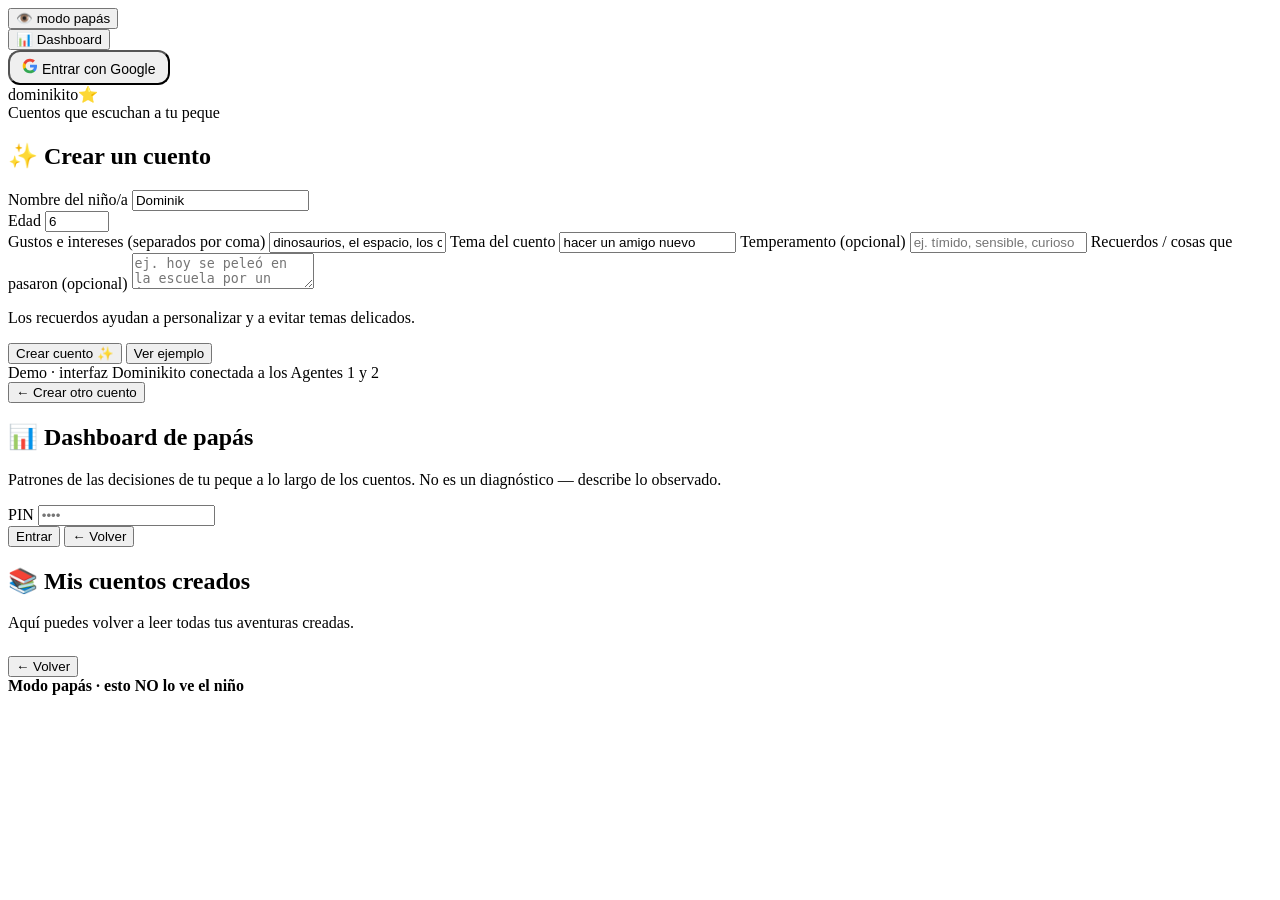
==== backend/web/pages/app.html @ b5e755c8 "adding firebase backend" ====
<!doctype html>
<html lang="es">
<head>
  <meta charset="utf-8">
  <meta name="viewport" content="width=device-width,initial-scale=1">
  <title>dominikito</title>
  <link rel="icon" href="/assets/favicon.png">
  <link rel="preconnect" href="https://fonts.googleapis.com">
  <link href="https://fonts.googleapis.com/css2?family=Baloo+2:wght@600;800&family=Nunito:wght@600;700;800&display=swap" rel="stylesheet">
  <link rel="stylesheet" href="/static/styles.css">
</head>
<body>
  <div class="devbar"><button onclick="toggleDev()">👁️ modo papás</button></div>
  <div class="parentbar"><button onclick="showDashboardLogin()">📊 Dashboard</button></div>

  <div class="wrap">
    <div class="user-header-wrap" id="user-header" style="display: none;">
      <div class="user-badge">
        <img class="user-avatar" id="user-avatar-img" src="" alt="avatar">
        <span class="user-name" id="user-name-span"></span>
      </div>
      <button class="btn btn-logout" id="logout-btn">Cerrar sesión</button>
    </div>
    <div class="user-header-wrap" id="user-header-anonymous">
      <button class="btn-google" id="login-btn-app" style="font-size: 14px; padding: 6px 12px; border-radius: 12px;">
        <svg viewBox="0 0 24 24" style="width:16px;height:16px;" xmlns="http://www.w3.org/2000/svg">
          <path d="M22.56 12.25c0-.78-.07-1.53-.2-2.25H12v4.26h5.92c-.26 1.37-1.04 2.53-2.21 3.31v2.77h3.57c2.08-1.92 3.28-4.74 3.28-8.09z" fill="#4285F4"/>
          <path d="M12 23c2.97 0 5.46-.98 7.28-2.66l-3.57-2.77c-.98.66-2.23 1.06-3.71 1.06-2.86 0-5.29-1.93-6.16-4.53H2.18v2.84C3.99 20.53 7.7 23 12 23z" fill="#34A853"/>
          <path d="M5.84 14.09c-.22-.66-.35-1.36-.35-2.09s.13-1.43.35-2.09V7.06H2.18C1.43 8.55 1 10.22 1 12s.43 3.45 1.18 4.94l2.85-2.22.81-.63z" fill="#FBBC05"/>
          <path d="M12 5.38c1.62 0 3.06.56 4.21 1.64l3.15-3.15C17.45 2.09 14.97 1 12 1 7.7 1 3.99 3.47 2.18 7.06l3.66 2.84c.87-2.6 3.3-4.52 6.16-4.52z" fill="#EA4335"/>
        </svg>
        Entrar con Google
      </button>
    </div>

    <header>
      <!-- logo.png (si existe); si no, cae al wordmark de texto -->
      <img class="logo-img" src="/assets/logo.png" alt="dominikito"
           onerror="var t=document.getElementById('wordmark-text'); if(t){t.style.display='block';} this.remove();">
      <div class="wordmark" id="wordmark-text" style="display:none">
        <span class="b">d</span><span class="b">o</span><span class="g">m</span><span class="g">i</span><span class="g">n</span><span class="g">i</span><span class="g">k</span><span class="y">i</span><span class="o">t</span><span class="y">o</span><span class="star">⭐</span>
      </div>
      <div class="sub" id="subtitle">Cuentos que escuchan a tu peque</div>
    </header>

    <!-- Pantalla 1: crear cuento (padres) -->
    <section id="screen-create" class="screen active">
      <img class="mascot" src="/assets/mascot.png" alt="" onerror="this.remove()">
      <div class="card">
        <h2>✨ Crear un cuento</h2>
        <div class="row">
          <div>
            <label>Nombre del niño/a</label>
            <input id="f-name" value="Dominik" />
          </div>
          <div>
            <label>Edad</label>
            <input id="f-age" type="number" min="2" max="12" step="0.5" value="6" />
          </div>
        </div>
        <label>Gustos e intereses (separados por coma)</label>
        <input id="f-likes" value="dinosaurios, el espacio, los cohetes" />
        <label>Tema del cuento</label>
        <input id="f-theme" value="hacer un amigo nuevo" />
        <label>Temperamento (opcional)</label>
        <input id="f-temp" placeholder="ej. tímido, sensible, curioso" />
        <label>Recuerdos / cosas que pasaron (opcional)</label>
        <textarea id="f-events" placeholder="ej. hoy se peleó en la escuela por un juguete"></textarea>
        <p class="hint">Los recuerdos ayudan a personalizar y a evitar temas delicados.</p>
        <div class="actions">
          <button class="btn primary" onclick="createStory()">Crear cuento ✨</button>
          <button class="btn ghost" onclick="loadSample()">Ver ejemplo</button>
          <button class="btn" style="background:var(--purple); display: none;" id="btn-show-history" onclick="showHistoryScreen()">Mis cuentos 📚</button>
        </div>
        <div id="create-err" class="err"></div>
      </div>
      <div class="note">Demo · interfaz Dominikito conectada a los Agentes 1 y 2</div>
    </section>

    <!-- Pantalla 2: lector del niño -->
    <section id="screen-reader" class="screen">
      <div id="reader"></div>
      <div class="actions">
        <button class="btn ghost" onclick="backToCreate()">← Crear otro cuento</button>
      </div>
    </section>

    <!-- Pantalla 3: dashboard de padres (protegido con PIN) -->
    <section id="screen-dashboard" class="screen">
      <div class="card" id="dash-login">
        <h2>📊 Dashboard de papás</h2>
        <p class="hint">Patrones de las decisiones de tu peque a lo largo de los cuentos. No es un
          diagnóstico — describe lo observado.</p>
        <label>PIN</label>
        <input id="dash-pin" type="password" placeholder="••••" />
        <div class="actions">
          <button class="btn primary" onclick="dashLogin()">Entrar</button>
          <button class="btn ghost" onclick="backToCreate()">← Volver</button>
        </div>
        <div id="dash-err" class="err"></div>
      </div>
      <div id="dash-content" style="display:none">
        <div class="card">
          <label>Niño/a</label>
          <select id="dash-child" onchange="loadChildDashboard(this.value)"></select>
        </div>
        <div id="dash-trends"></div>
        <div class="actions"><button class="btn ghost" onclick="backToCreate()">← Volver</button></div>
      </div>
    </section>

    <!-- Pantalla 4: Historial de cuentos -->
    <section id="screen-history" class="screen">
      <div class="card">
        <h2>📚 Mis cuentos creados</h2>
        <p class="hint">Aquí puedes volver a leer todas tus aventuras creadas.</p>
        <div id="history-list" class="history-grid">
          <!-- Se llena dinámicamente -->
        </div>
        <div class="actions" style="margin-top: 24px;">
          <button class="btn ghost" onclick="backToCreate()">← Volver</button>
        </div>
      </div>
    </section>
  </div>

  <div class="devlog" id="devlog">
    <b>Modo papás · esto NO lo ve el niño</b>
    <div id="devlog-body"></div>
  </div>

  <script type="module" src="/static/app.js"></script>
</body>
</html>
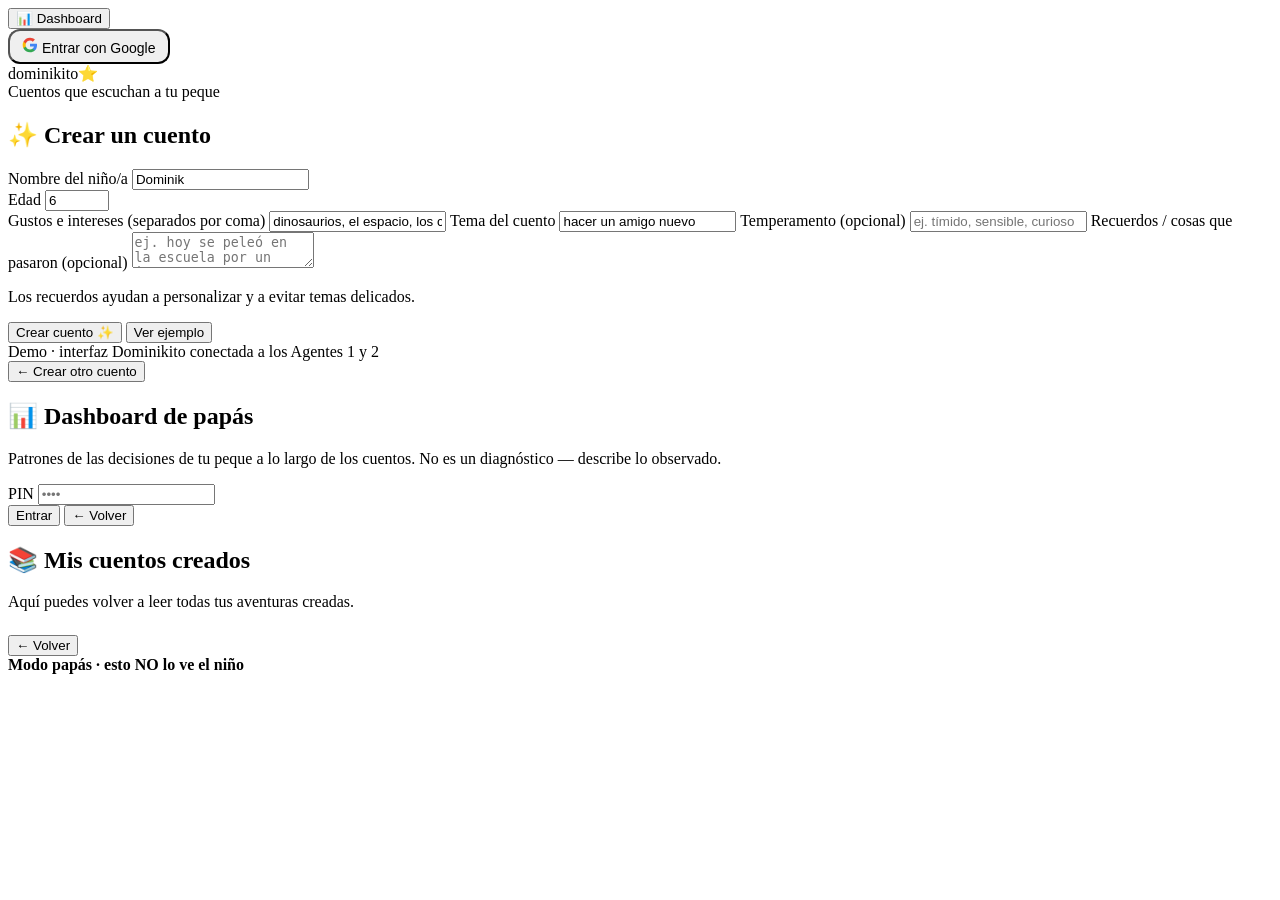
==== commit 7ae26eda: "adding new changes" ====
--- a/backend/web/pages/app.html
+++ b/backend/web/pages/app.html
@@ -7,10 +7,9 @@
   <link rel="icon" href="/assets/favicon.png">
   <link rel="preconnect" href="https://fonts.googleapis.com">
   <link href="https://fonts.googleapis.com/css2?family=Baloo+2:wght@600;800&family=Nunito:wght@600;700;800&display=swap" rel="stylesheet">
-  <link rel="stylesheet" href="/static/styles.css">
+  <link rel="stylesheet" href="/static/styles.css?v=6">
 </head>
 <body>
-  <div class="devbar"><button onclick="toggleDev()">👁️ modo papás</button></div>
   <div class="parentbar"><button onclick="showDashboardLogin()">📊 Dashboard</button></div>
 
   <div class="wrap">
@@ -129,6 +128,6 @@
     <div id="devlog-body"></div>
   </div>
 
-  <script type="module" src="/static/app.js"></script>
+  <script type="module" src="/static/app.js?v=6"></script>
 </body>
 </html>
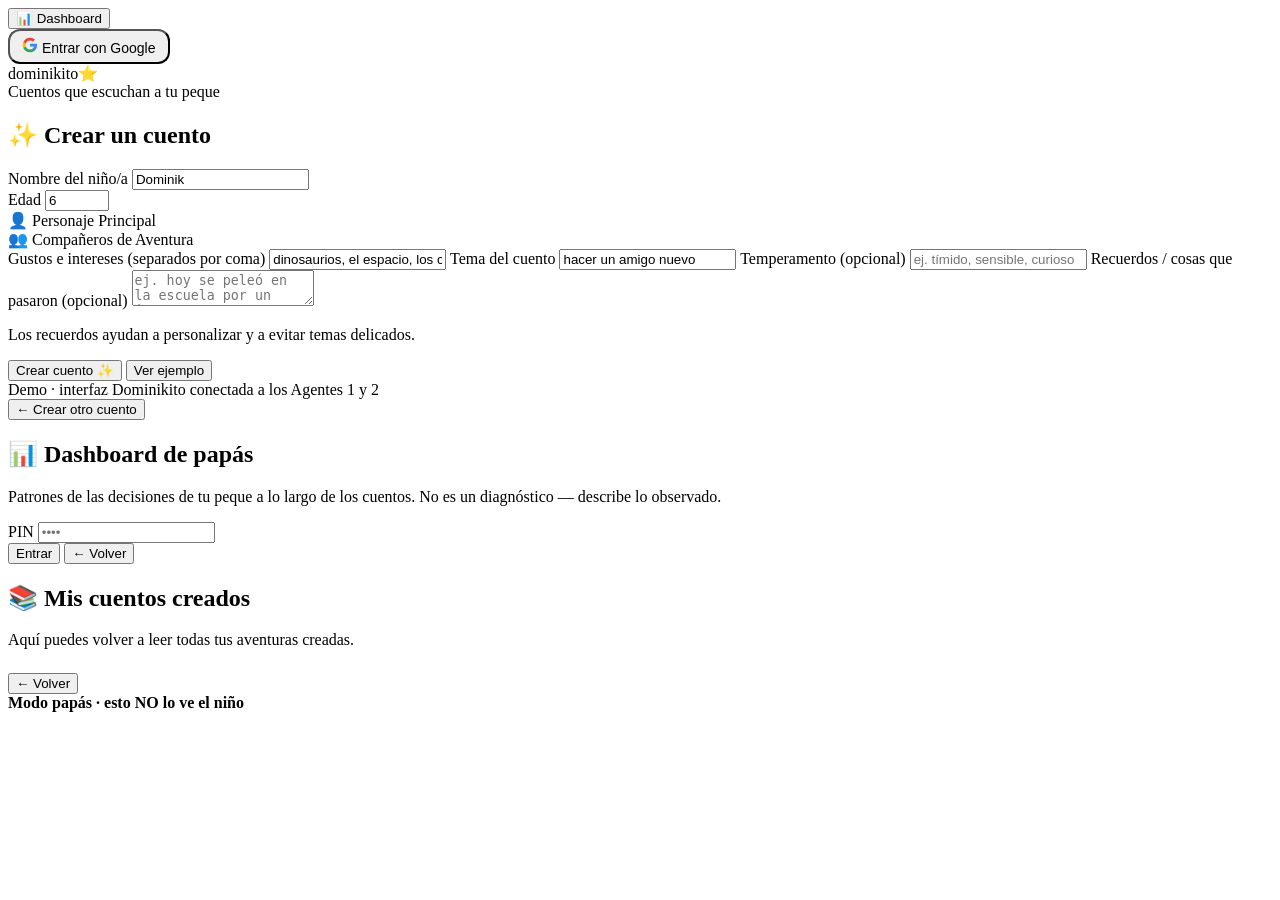
==== commit 5891aac0: "Adding characters" ====
--- a/backend/web/pages/app.html
+++ b/backend/web/pages/app.html
@@ -57,6 +57,17 @@
             <input id="f-age" type="number" min="2" max="12" step="0.5" value="6" />
           </div>
         </div>
+
+        <div class="char-section">
+          <label>👤 Personaje Principal</label>
+          <div class="character-grid" id="main-character-grid"></div>
+        </div>
+
+        <div class="char-section">
+          <label>👥 Compañeros de Aventura</label>
+          <div class="character-grid" id="secondary-characters-grid"></div>
+        </div>
+
         <label>Gustos e intereses (separados por coma)</label>
         <input id="f-likes" value="dinosaurios, el espacio, los cohetes" />
         <label>Tema del cuento</label>
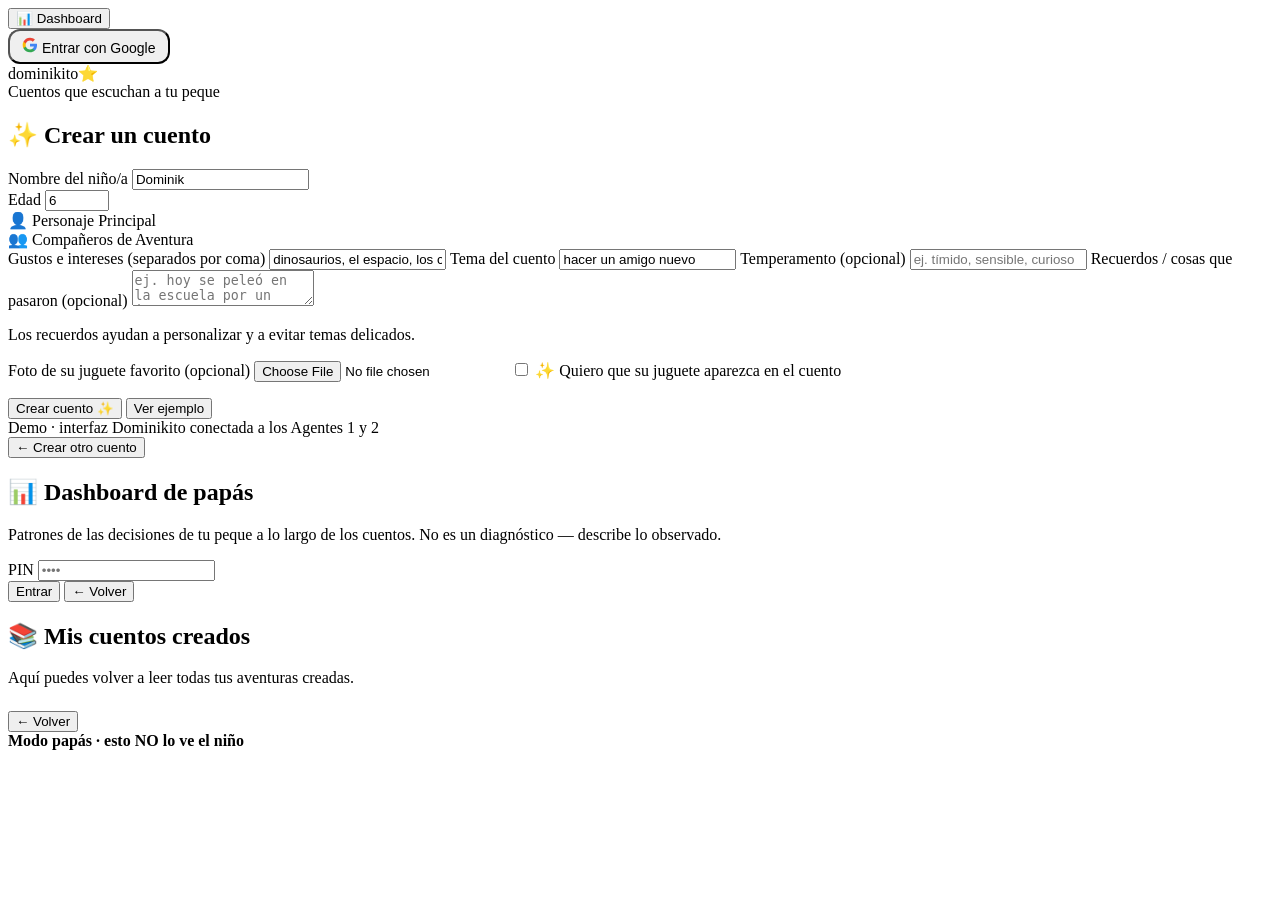
==== commit 6dd4eaa3: "Merge pull request #7 from waterboxdeveloper/characters Characters" ====
--- a/backend/web/pages/app.html
+++ b/backend/web/pages/app.html
@@ -7,7 +7,7 @@
   <link rel="icon" href="/assets/favicon.png">
   <link rel="preconnect" href="https://fonts.googleapis.com">
   <link href="https://fonts.googleapis.com/css2?family=Baloo+2:wght@600;800&family=Nunito:wght@600;700;800&display=swap" rel="stylesheet">
-  <link rel="stylesheet" href="/static/styles.css?v=6">
+  <link rel="stylesheet" href="/static/styles.css?v=13">
 </head>
 <body>
   <div class="parentbar"><button onclick="showDashboardLogin()">📊 Dashboard</button></div>
@@ -77,6 +77,10 @@
         <label>Recuerdos / cosas que pasaron (opcional)</label>
         <textarea id="f-events" placeholder="ej. hoy se peleó en la escuela por un juguete"></textarea>
         <p class="hint">Los recuerdos ayudan a personalizar y a evitar temas delicados.</p>
+        <label>Foto de su juguete favorito (opcional)</label>
+        <input id="f-toy" type="file" accept="image/*" onchange="onToySelected(this)" />
+        <label class="check-row"><input id="f-toy-include" type="checkbox" /> ✨ Quiero que su juguete aparezca en el cuento</label>
+        <p class="hint" id="f-toy-status"></p>
         <div class="actions">
           <button class="btn primary" onclick="createStory()">Crear cuento ✨</button>
           <button class="btn ghost" onclick="loadSample()">Ver ejemplo</button>
@@ -139,6 +143,6 @@
     <div id="devlog-body"></div>
   </div>
 
-  <script type="module" src="/static/app.js?v=6"></script>
+  <script type="module" src="/static/app.js?v=13"></script>
 </body>
 </html>
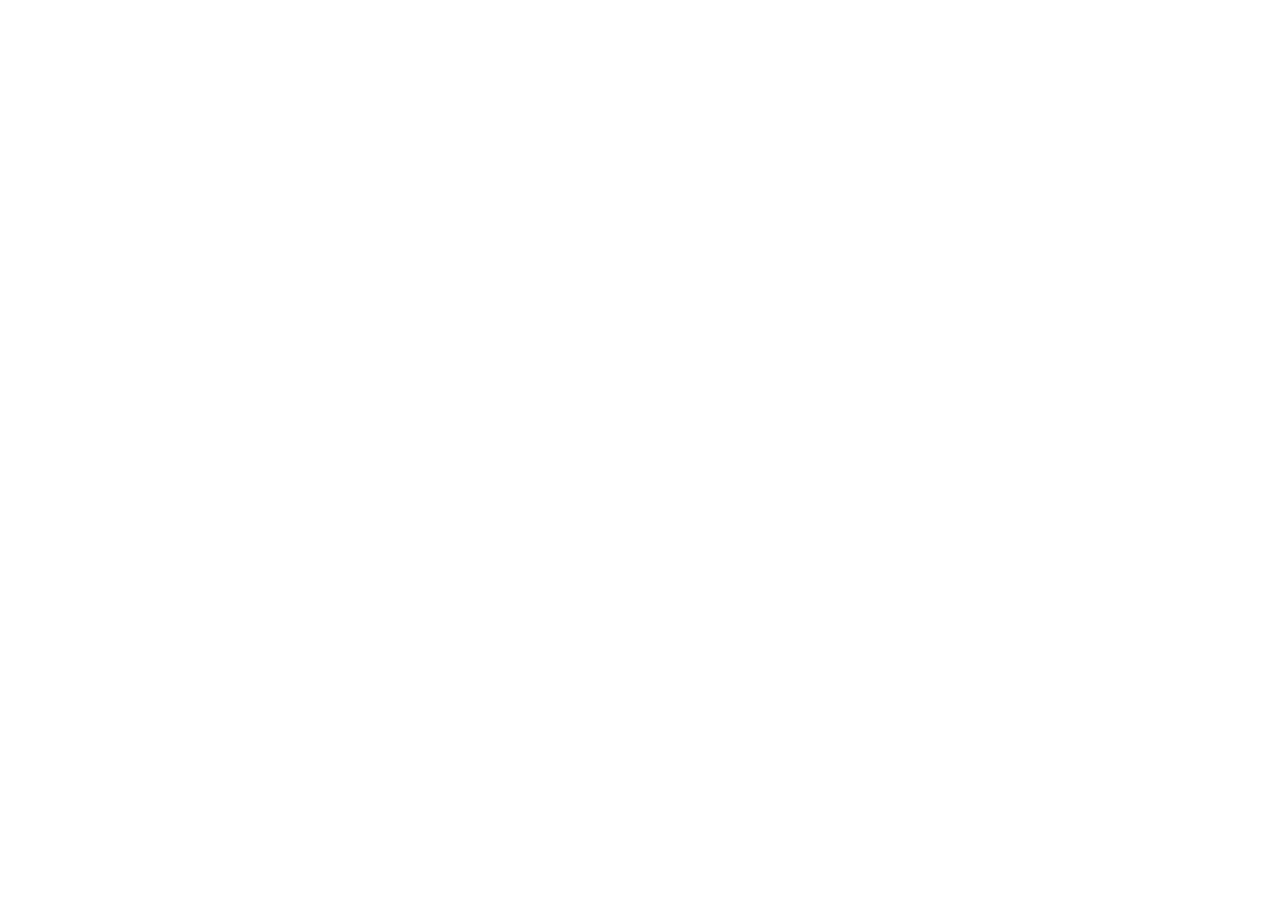
==== commit 78fd5dd7: "adding last improvement" ====
--- a/backend/web/pages/app.html
+++ b/backend/web/pages/app.html
@@ -9,8 +9,11 @@
   <link href="https://fonts.googleapis.com/css2?family=Baloo+2:wght@600;800&family=Nunito:wght@600;700;800&display=swap" rel="stylesheet">
   <link rel="stylesheet" href="/static/styles.css?v=13">
 </head>
-<body>
-  <div class="parentbar"><button onclick="showDashboardLogin()">📊 Dashboard</button></div>
+<body style="display: none;">
+  <div class="parentbar">
+    <button style="display: none;" id="btn-show-history" onclick="showHistoryScreen()">📚 Mis cuentos</button>
+    <button onclick="showDashboardLogin()">📊 Dashboard</button>
+  </div>
 
   <div class="wrap">
     <div class="user-header-wrap" id="user-header" style="display: none;">
@@ -84,7 +87,6 @@
         <div class="actions">
           <button class="btn primary" onclick="createStory()">Crear cuento ✨</button>
           <button class="btn ghost" onclick="loadSample()">Ver ejemplo</button>
-          <button class="btn" style="background:var(--purple); display: none;" id="btn-show-history" onclick="showHistoryScreen()">Mis cuentos 📚</button>
         </div>
         <div id="create-err" class="err"></div>
       </div>
